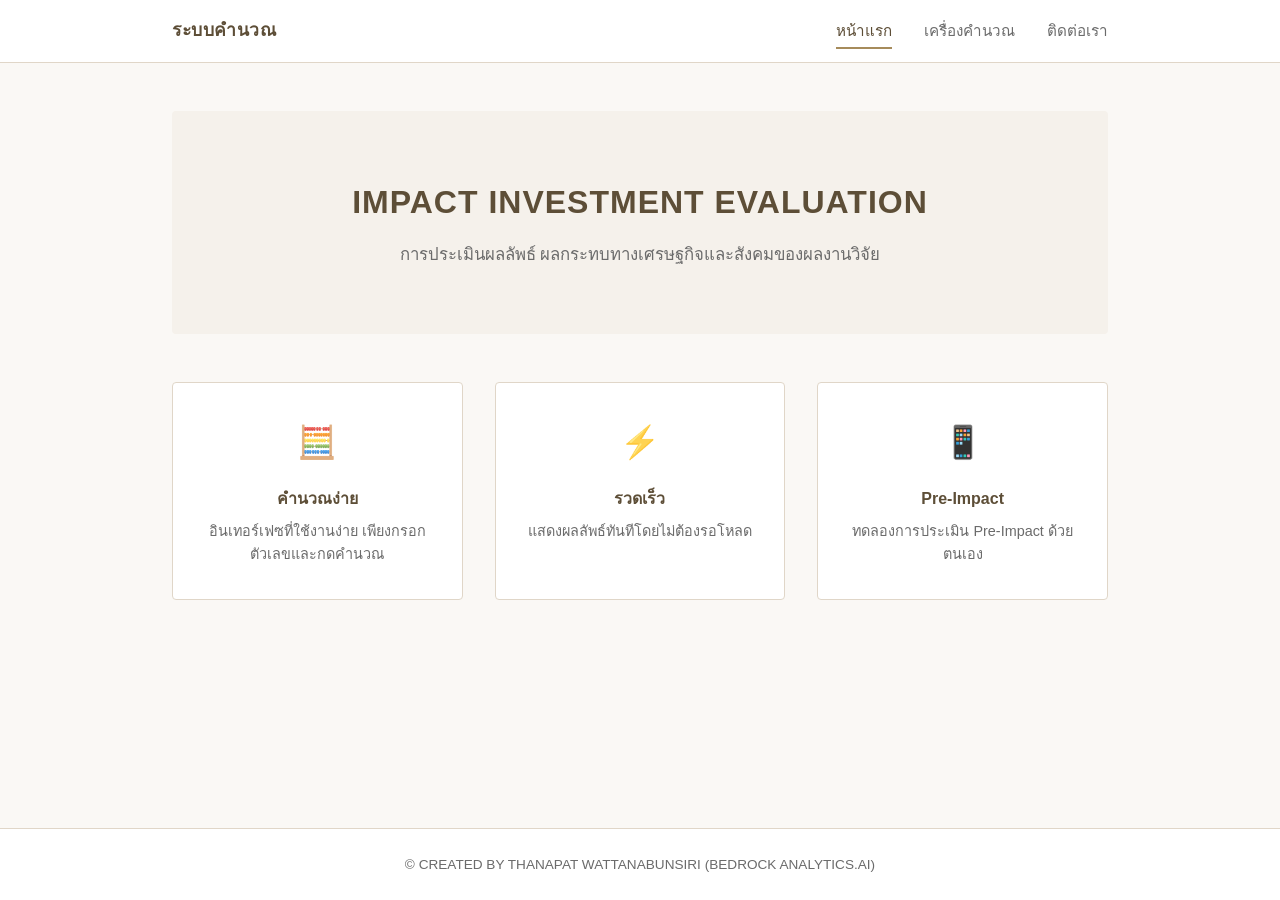
==== index.html @ cad83547 "fix: update app" ====
<!DOCTYPE html>
<html lang="th">
<head>
    <meta charset="UTF-8">
    <meta name="viewport" content="width=device-width, initial-scale=1.0">
    <title>ระบบเครื่องมือคำนวณ | หน้าแรก</title>
    <link rel="stylesheet" href="css/style.css">
</head>
<body>
    <header>
        <div class="header-container">
            <div class="logo">
                <a href="index.html">ระบบคำนวณ</a>
            </div>
            <button class="menu-toggle" aria-label="เปิดเมนู">☰</button>
            <nav>
                <ul>
                    <li><a href="index.html" class="active">หน้าแรก</a></li>
                    <li><a href="calculator.html">เครื่องคำนวณ</a></li>
                    <li><a href="manual.html">ติดต่อเรา</a></li>
                </ul>
            </nav>
        </div>
    </header>

    <main>
        <section class="hero">
            <h1>IMPACT INVESTMENT EVALUATION</h1>
            <p>การประเมินผลลัพธ์ ผลกระทบทางเศรษฐกิจและสังคมของผลงานวิจัย</p>
        </section>

        <section class="features">
            <div class="feature-card">
                <div class="icon">🧮</div>
                <h3>คำนวณง่าย</h3>
                <p>อินเทอร์เฟซที่ใช้งานง่าย เพียงกรอกตัวเลขและกดคำนวณ</p>
            </div>
            <div class="feature-card">
                <div class="icon">⚡</div>
                <h3>รวดเร็ว</h3>
                <p>แสดงผลลัพธ์ทันทีโดยไม่ต้องรอโหลด</p>
            </div>
            <a href="calculator.html" class="feature-card" style="text-decoration: none; color: inherit;">
                <div class="icon">📱</div>
                <h3>Pre-Impact</h3>
                <p>ทดลองการประเมิน Pre-Impact ด้วยตนเอง</p>
            </a>
        </section>
    </main>

    <footer>
        <p>© CREATED BY THANAPAT WATTANABUNSIRI (BEDROCK ANALYTICS.AI)</p>
    </footer>

    <script src="js/main.js"></script>
</body>
</html>
---- css/style.css ----
/* ===== CSS Reset & Base ===== */
* {
    margin: 0;
    padding: 0;
    box-sizing: border-box;
}

:root {
    /* Earth Tone Colors */
    --primary-color: #5D4E37;
    --secondary-color: #8B7355;
    --accent-color: #A68B5B;
    --text-color: #3D3D3D;
    --text-light: #6B6B6B;
    --bg-color: #FAF8F5;
    --white: #FFFFFF;
    --cream: #F5F1EB;
    --border-color: #E0D6C8;
    --shadow: 0 1px 3px rgba(93, 78, 55, 0.08);
}

body {
    font-family: 'Segoe UI', -apple-system, BlinkMacSystemFont, sans-serif;
    line-height: 1.7;
    color: var(--text-color);
    background-color: var(--bg-color);
    min-height: 100vh;
    display: flex;
    flex-direction: column;
}

/* ===== Header & Navigation ===== */
header {
    background-color: var(--white);
    border-bottom: 1px solid var(--border-color);
    padding: 1rem 0;
}

.header-container {
    max-width: 1000px;
    margin: 0 auto;
    padding: 0 2rem;
    display: flex;
    justify-content: space-between;
    align-items: center;
}

.logo {
    font-size: 1.1rem;
    font-weight: 600;
    letter-spacing: 0.5px;
}

.logo a {
    color: var(--primary-color);
    text-decoration: none;
}

nav ul {
    list-style: none;
    display: flex;
    gap: 2rem;
}

nav a {
    color: var(--text-light);
    text-decoration: none;
    font-size: 0.95rem;
    padding: 0.5rem 0;
    border-bottom: 2px solid transparent;
    transition: all 0.2s ease;
}

nav a:hover,
nav a.active {
    color: var(--primary-color);
    border-bottom-color: var(--accent-color);
}

/* Mobile menu button */
.menu-toggle {
    display: none;
    background: none;
    border: none;
    color: var(--primary-color);
    font-size: 1.5rem;
    cursor: pointer;
}

/* ===== Main Content ===== */
main {
    flex: 1;
    max-width: 1000px;
    margin: 0 auto;
    padding: 3rem 2rem;
    width: 100%;
}

/* ===== Hero Section (Index) ===== */
.hero {
    text-align: center;
    padding: 4rem 2rem;
    background-color: var(--cream);
    border-radius: 4px;
    margin-bottom: 3rem;
}

.hero h1 {
    font-size: 2rem;
    font-weight: 600;
    color: var(--primary-color);
    margin-bottom: 0.75rem;
    letter-spacing: 1px;
}

.hero p {
    font-size: 1.05rem;
    color: var(--text-light);
    max-width: 500px;
    margin: 0 auto;
}

/* ===== Feature Cards ===== */
.features {
    display: grid;
    grid-template-columns: repeat(3, 1fr);
    gap: 2rem;
    margin-top: 2rem;
}

.feature-card {
    background: var(--white);
    padding: 2rem;
    border-radius: 4px;
    text-align: center;
    border: 1px solid var(--border-color);
    transition: border-color 0.2s ease;
}

.feature-card:hover {
    border-color: var(--secondary-color);
}

.feature-card .icon {
    font-size: 2rem;
    margin-bottom: 1rem;
    opacity: 0.8;
}

.feature-card h3 {
    color: var(--primary-color);
    margin-bottom: 0.5rem;
    font-size: 1rem;
    font-weight: 600;
}

.feature-card p {
    color: var(--text-light);
    font-size: 0.9rem;
    line-height: 1.6;
}

/* ===== Calculator Section ===== */
.calculator-container {
    max-width: 480px;
    margin: 0 auto;
    background: var(--white);
    padding: 2.5rem;
    border-radius: 4px;
    border: 1px solid var(--border-color);
}

.calculator-container h1 {
    text-align: center;
    color: var(--primary-color);
    margin-bottom: 2rem;
    font-size: 1.5rem;
    font-weight: 600;
}

.form-group {
    margin-bottom: 1.5rem;
}

.form-group label {
    display: block;
    margin-bottom: 0.5rem;
    font-weight: 500;
    color: var(--text-color);
    font-size: 0.9rem;
}

.form-group input {
    width: 100%;
    padding: 0.875rem 1rem;
    border: 1px solid var(--border-color);
    border-radius: 4px;
    font-size: 1rem;
    background-color: var(--bg-color);
    transition: border-color 0.2s ease, background-color 0.2s ease;
}

.form-group input:focus {
    outline: none;
    border-color: var(--secondary-color);
    background-color: var(--white);
}

.btn {
    display: inline-block;
    padding: 0.875rem 1.5rem;
    border: none;
    border-radius: 4px;
    font-size: 0.95rem;
    cursor: pointer;
    transition: all 0.2s ease;
    text-decoration: none;
    font-weight: 500;
}

.btn-primary {
    background-color: var(--primary-color);
    color: var(--white);
    width: 100%;
}

.btn-primary:hover {
    background-color: var(--secondary-color);
}

.btn-secondary {
    background-color: var(--cream);
    color: var(--primary-color);
    border: 1px solid var(--border-color);
}

.btn-secondary:hover {
    background-color: var(--border-color);
}

/* Result display */
.result-box {
    margin-top: 2rem;
    padding: 1.5rem;
    background-color: var(--cream);
    border-radius: 4px;
    border-left: 3px solid var(--accent-color);
    display: none;
}

.result-box.show {
    display: block;
}

.result-box h3 {
    color: var(--primary-color);
    margin-bottom: 0.5rem;
    font-size: 0.9rem;
    font-weight: 500;
}

.result-box .result-value {
    font-size: 1.75rem;
    font-weight: 600;
    color: var(--primary-color);
}

/* ===== Manual Section ===== */
.manual-container {
    background: var(--white);
    padding: 2.5rem;
    border-radius: 4px;
    border: 1px solid var(--border-color);
}

.manual-container h1 {
    color: var(--primary-color);
    margin-bottom: 2rem;
    padding-bottom: 1rem;
    border-bottom: 1px solid var(--border-color);
    font-size: 1.5rem;
    font-weight: 600;
}

.manual-section {
    margin-bottom: 2rem;
}

.manual-section h2 {
    color: var(--primary-color);
    margin-bottom: 1rem;
    font-size: 1.1rem;
    font-weight: 600;
}

.manual-section ol,
.manual-section ul {
    margin-left: 1.5rem;
    color: var(--text-light);
}

.manual-section li {
    margin-bottom: 0.5rem;
    font-size: 0.95rem;
}

.note-box {
    background-color: var(--cream);
    border: 1px solid var(--border-color);
    border-radius: 4px;
    padding: 1rem 1.25rem;
    margin-top: 1rem;
}

.note-box strong {
    color: var(--secondary-color);
}

/* ===== Footer ===== */
footer {
    background-color: var(--white);
    border-top: 1px solid var(--border-color);
    text-align: center;
    padding: 1.5rem;
    margin-top: auto;
}

footer p {
    color: var(--text-light);
    font-size: 0.85rem;
}

/* ===== Responsive Design ===== */
@media (max-width: 768px) {
    .header-container {
        flex-wrap: wrap;
    }

    .menu-toggle {
        display: block;
    }

    nav {
        width: 100%;
        display: none;
    }

    nav.active {
        display: block;
    }

    nav ul {
        flex-direction: column;
        gap: 0;
        margin-top: 1rem;
    }

    nav li {
        border-top: 1px solid var(--border-color);
    }

    nav a {
        display: block;
        padding: 0.75rem 0;
        border-radius: 0;
        border-bottom: none;
    }

    .hero {
        padding: 3rem 1.5rem;
    }

    .hero h1 {
        font-size: 1.5rem;
    }

    .hero p {
        font-size: 0.95rem;
    }

    .features {
        grid-template-columns: 1fr;
        gap: 1rem;
    }

    .calculator-container,
    .manual-container {
        padding: 1.5rem;
    }

    main {
        padding: 2rem 1rem;
    }
}
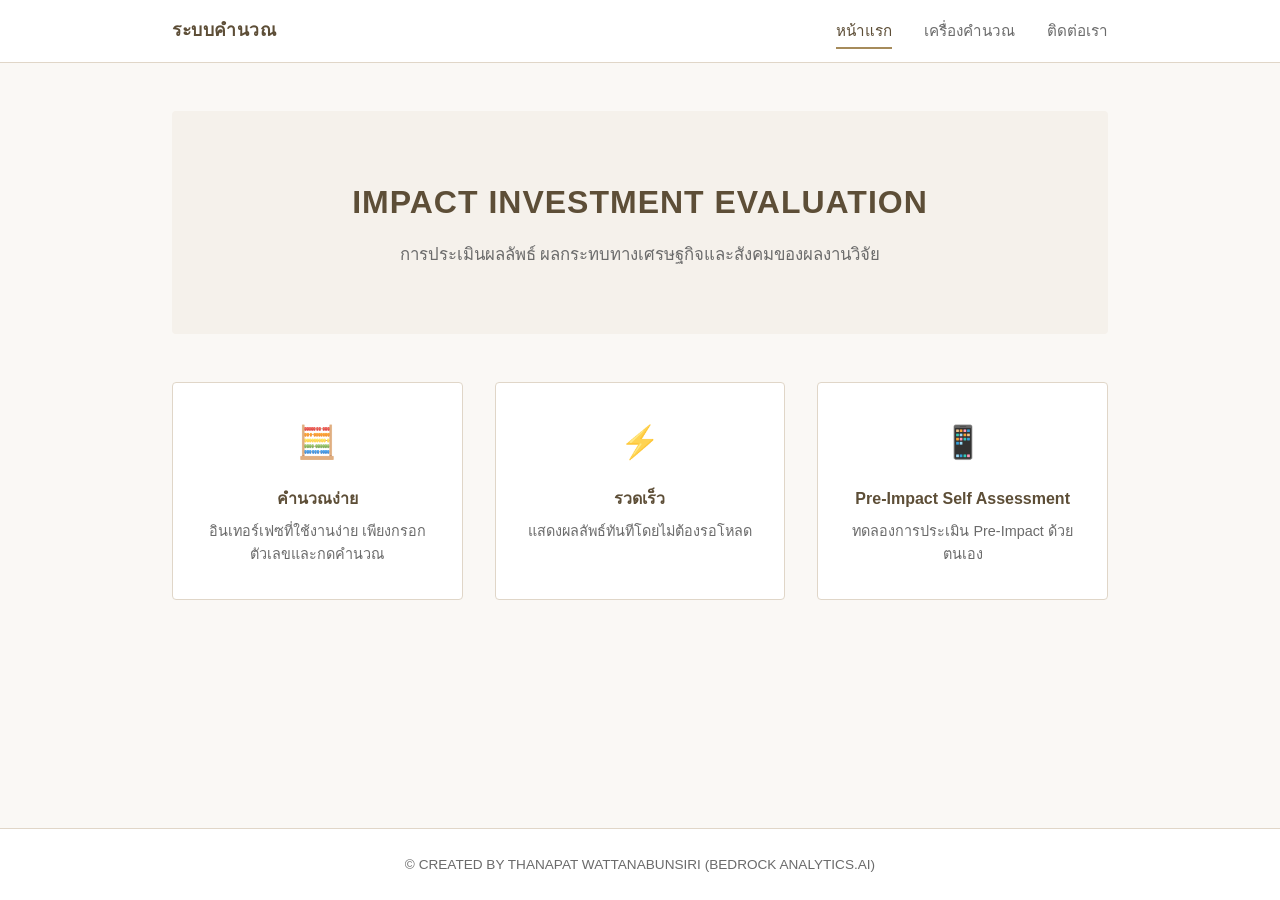
==== commit f49712f1: "fix: update" ====
--- a/index.html
+++ b/index.html
@@ -42,7 +42,7 @@
             </div>
             <a href="calculator.html" class="feature-card" style="text-decoration: none; color: inherit;">
                 <div class="icon">📱</div>
-                <h3>Pre-Impact</h3>
+                <h3>Pre-Impact Self Assessment</h3>
                 <p>ทดลองการประเมิน Pre-Impact ด้วยตนเอง</p>
             </a>
         </section>
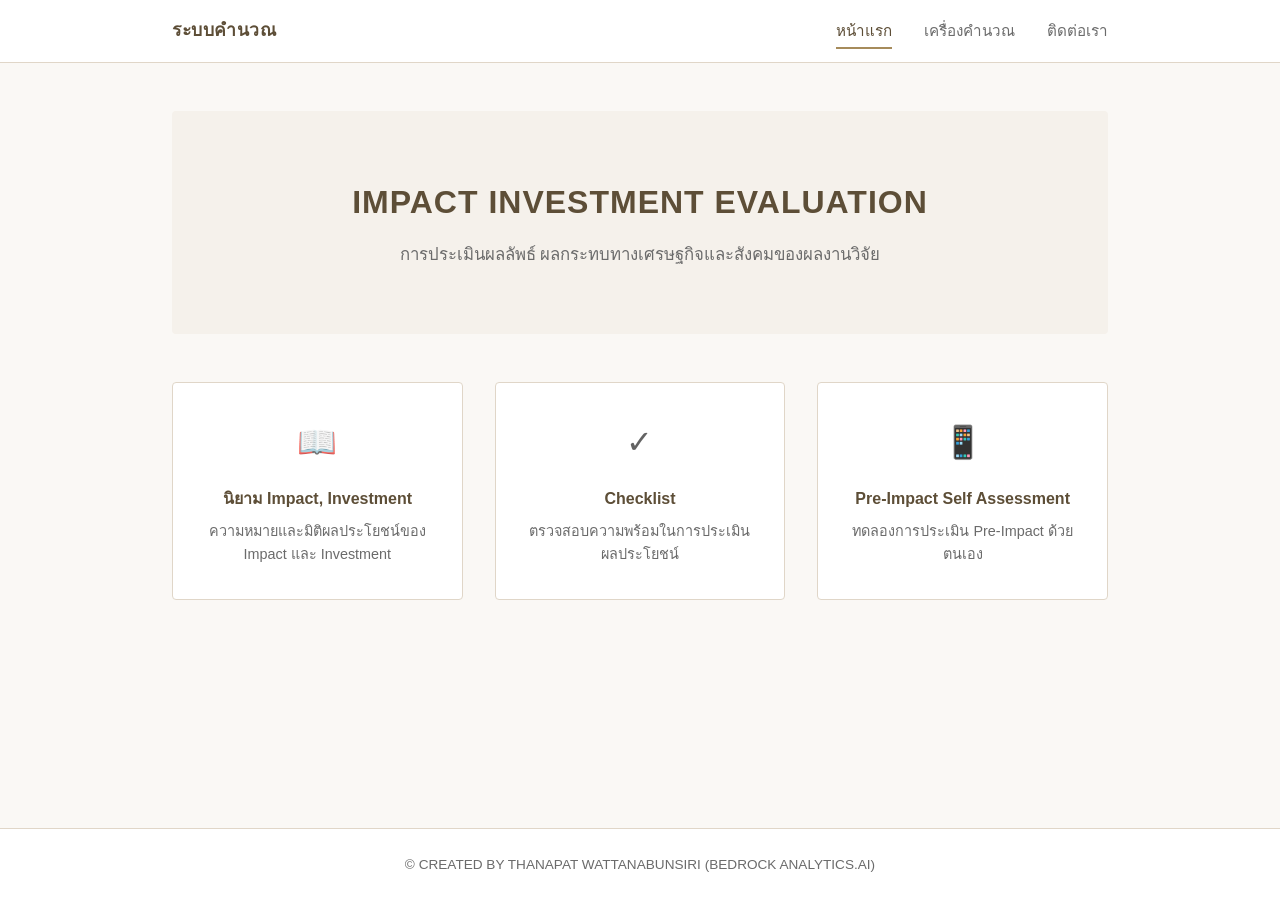
==== commit a77e1aa9: "fix: update app" ====
--- a/index.html
+++ b/index.html
@@ -30,16 +30,16 @@
         </section>
 
         <section class="features">
-            <div class="feature-card">
-                <div class="icon">🧮</div>
-                <h3>คำนวณง่าย</h3>
-                <p>อินเทอร์เฟซที่ใช้งานง่าย เพียงกรอกตัวเลขและกดคำนวณ</p>
-            </div>
-            <div class="feature-card">
-                <div class="icon">⚡</div>
-                <h3>รวดเร็ว</h3>
-                <p>แสดงผลลัพธ์ทันทีโดยไม่ต้องรอโหลด</p>
-            </div>
+            <a href="definitions.html" class="feature-card" style="text-decoration: none; color: inherit;">
+                <div class="icon">📖</div>
+                <h3>นิยาม Impact, Investment</h3>
+                <p>ความหมายและมิติผลประโยชน์ของ Impact และ Investment</p>
+            </a>
+            <a href="checklist.html" class="feature-card" style="text-decoration: none; color: inherit;">
+                <div class="icon">✓</div>
+                <h3>Checklist</h3>
+                <p>ตรวจสอบความพร้อมในการประเมินผลประโยชน์</p>
+            </a>
             <a href="calculator.html" class="feature-card" style="text-decoration: none; color: inherit;">
                 <div class="icon">📱</div>
                 <h3>Pre-Impact Self Assessment</h3>
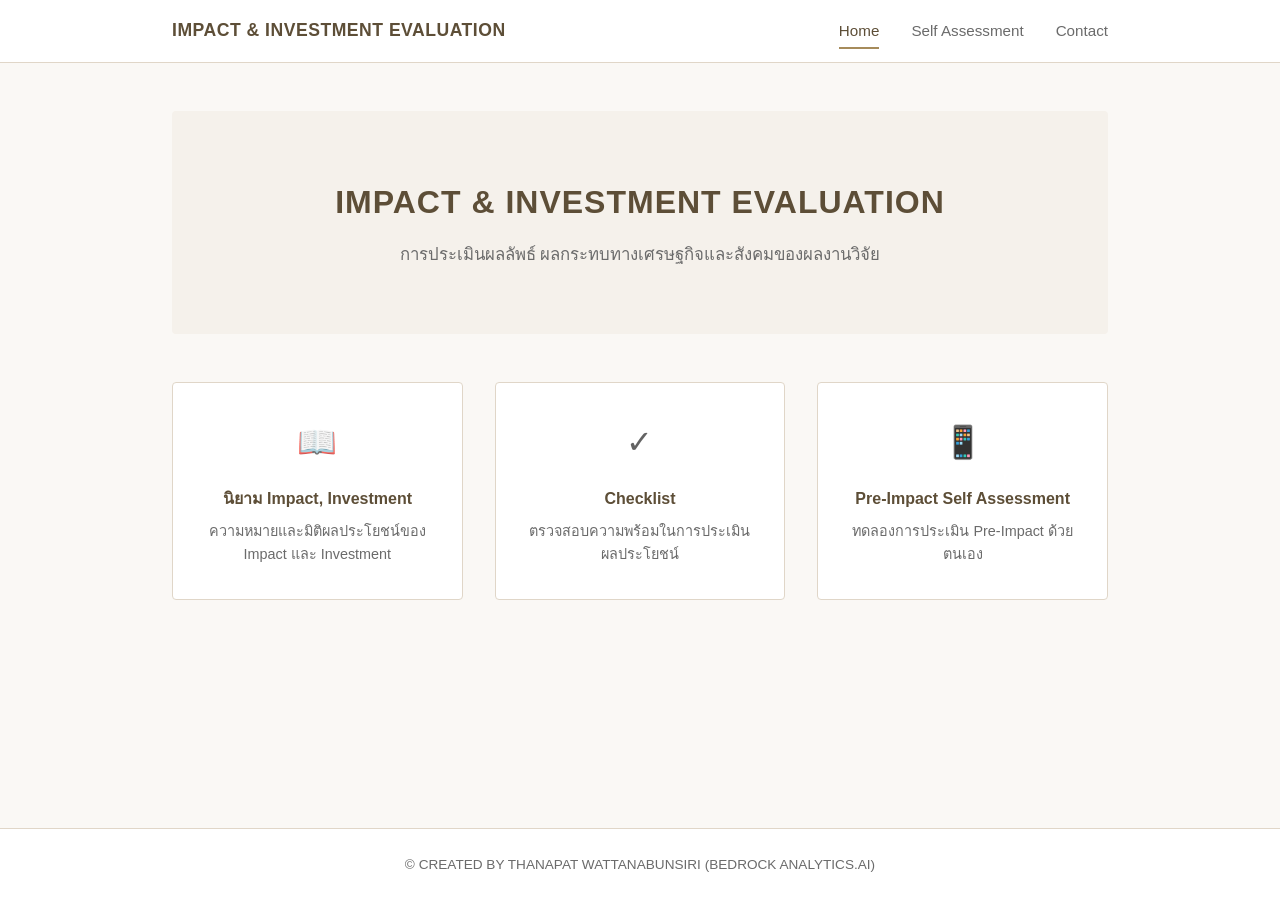
==== commit d837d1a9: "fix: update app" ====
--- a/index.html
+++ b/index.html
@@ -10,14 +10,14 @@
     <header>
         <div class="header-container">
             <div class="logo">
-                <a href="index.html">ระบบคำนวณ</a>
+                <a href="index.html">IMPACT & INVESTMENT EVALUATION</a>
             </div>
             <button class="menu-toggle" aria-label="เปิดเมนู">☰</button>
             <nav>
                 <ul>
-                    <li><a href="index.html" class="active">หน้าแรก</a></li>
-                    <li><a href="calculator.html">เครื่องคำนวณ</a></li>
-                    <li><a href="manual.html">ติดต่อเรา</a></li>
+                    <li><a href="index.html" class="active">Home</a></li>
+                    <li><a href="calculator.html">Self Assessment</a></li>
+                    <li><a href="manual.html">Contact</a></li>
                 </ul>
             </nav>
         </div>
@@ -25,7 +25,7 @@
 
     <main>
         <section class="hero">
-            <h1>IMPACT INVESTMENT EVALUATION</h1>
+            <h1>IMPACT & INVESTMENT EVALUATION</h1>
             <p>การประเมินผลลัพธ์ ผลกระทบทางเศรษฐกิจและสังคมของผลงานวิจัย</p>
         </section>
 
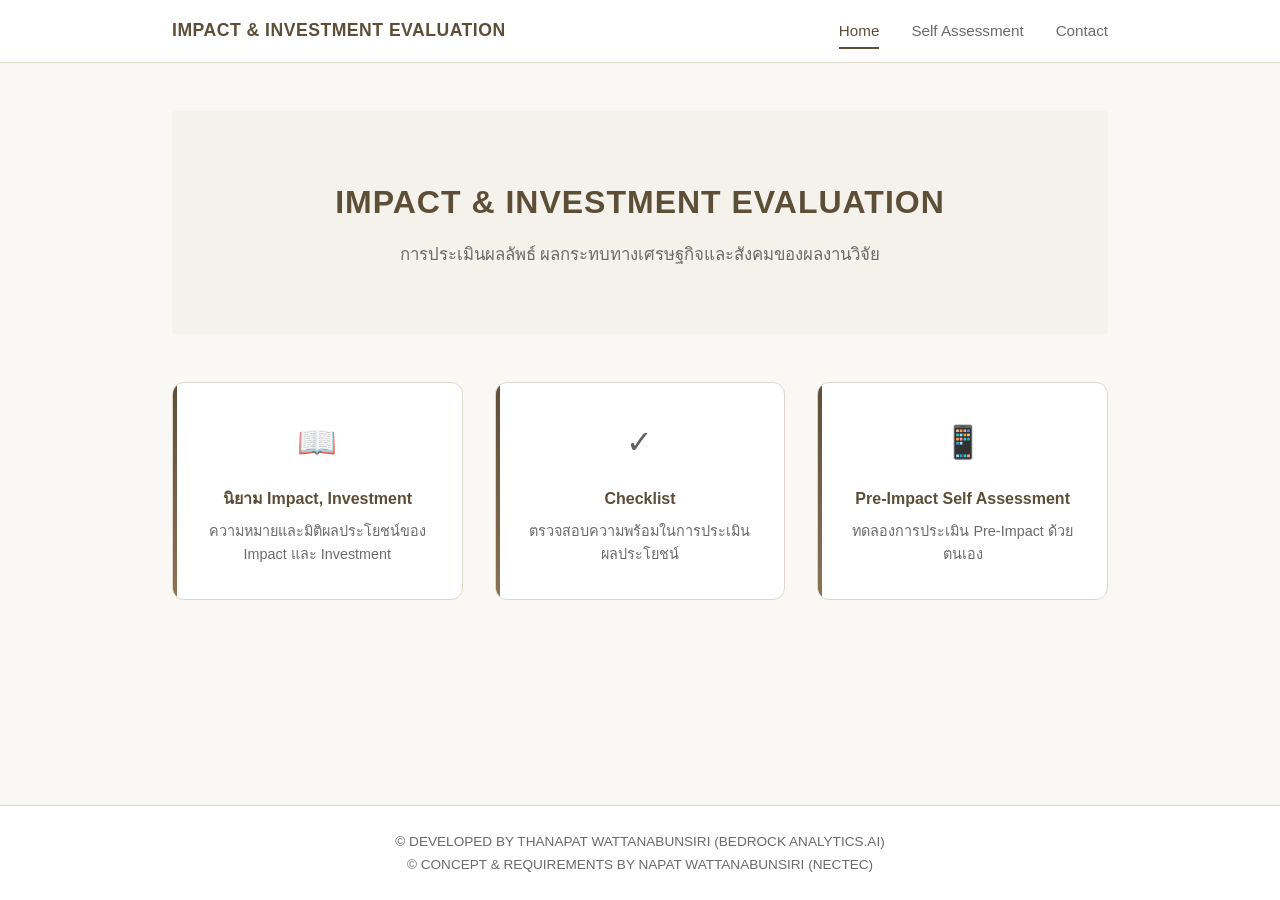
==== commit 23d717d9: "fix: update footer" ====
--- a/index.html
+++ b/index.html
@@ -3,7 +3,7 @@
 <head>
     <meta charset="UTF-8">
     <meta name="viewport" content="width=device-width, initial-scale=1.0">
-    <title>ระบบเครื่องมือคำนวณ | หน้าแรก</title>
+    <title>IMPACT & INVESTMENT EVALUATION</title>
     <link rel="stylesheet" href="css/style.css">
 </head>
 <body>
@@ -49,7 +49,8 @@
     </main>
 
     <footer>
-        <p>© CREATED BY THANAPAT WATTANABUNSIRI (BEDROCK ANALYTICS.AI)</p>
+        <p>© DEVELOPED BY THANAPAT WATTANABUNSIRI (BEDROCK ANALYTICS.AI)</p>
+        <p>© CONCEPT & REQUIREMENTS BY NAPAT WATTANABUNSIRI (NECTEC)</p>
     </footer>
 
     <script src="js/main.js"></script>
--- a/css/style.css
+++ b/css/style.css
@@ -74,7 +74,7 @@
 nav a:hover,
 nav a.active {
     color: var(--primary-color);
-    border-bottom-color: var(--accent-color);
+    border-bottom-color: var(--primary-color);
 }
 
 /* Mobile menu button */
@@ -131,14 +131,28 @@
 .feature-card {
     background: var(--white);
     padding: 2rem;
-    border-radius: 4px;
+    border-radius: 12px;
     text-align: center;
     border: 1px solid var(--border-color);
-    transition: border-color 0.2s ease;
+    transition: all 0.3s ease;
+    position: relative;
+    overflow: hidden;
+}
+
+.feature-card::before {
+    content: '';
+    position: absolute;
+    top: 0;
+    left: 0;
+    width: 4px;
+    height: 100%;
+    background: linear-gradient(180deg, var(--primary-color), var(--secondary-color));
 }
 
 .feature-card:hover {
     border-color: var(--secondary-color);
+    box-shadow: 0 8px 30px rgba(93, 78, 55, 0.12);
+    transform: translateY(-2px);
 }
 
 .feature-card .icon {
@@ -166,8 +180,20 @@
     margin: 0 auto;
     background: var(--white);
     padding: 2.5rem;
-    border-radius: 4px;
-    border: 1px solid var(--border-color);
+    border-radius: 12px;
+    border: 1px solid var(--border-color);
+    position: relative;
+    overflow: hidden;
+}
+
+.calculator-container::before {
+    content: '';
+    position: absolute;
+    top: 0;
+    left: 0;
+    width: 4px;
+    height: 100%;
+    background: linear-gradient(180deg, var(--primary-color), var(--secondary-color));
 }
 
 .calculator-container h1 {
@@ -244,7 +270,7 @@
     padding: 1.5rem;
     background-color: var(--cream);
     border-radius: 4px;
-    border-left: 3px solid var(--accent-color);
+    border-left: 3px solid var(--primary-color);
     display: none;
 }
 
@@ -269,8 +295,20 @@
 .manual-container {
     background: var(--white);
     padding: 2.5rem;
-    border-radius: 4px;
-    border: 1px solid var(--border-color);
+    border-radius: 12px;
+    border: 1px solid var(--border-color);
+    position: relative;
+    overflow: hidden;
+}
+
+.manual-container::before {
+    content: '';
+    position: absolute;
+    top: 0;
+    left: 0;
+    width: 4px;
+    height: 100%;
+    background: linear-gradient(180deg, var(--primary-color), var(--secondary-color));
 }
 
 .manual-container h1 {
@@ -310,10 +348,11 @@
     border-radius: 4px;
     padding: 1rem 1.25rem;
     margin-top: 1rem;
+    border-left: 3px solid var(--primary-color);
 }
 
 .note-box strong {
-    color: var(--secondary-color);
+    color: var(--primary-color);
 }
 
 /* ===== Footer ===== */
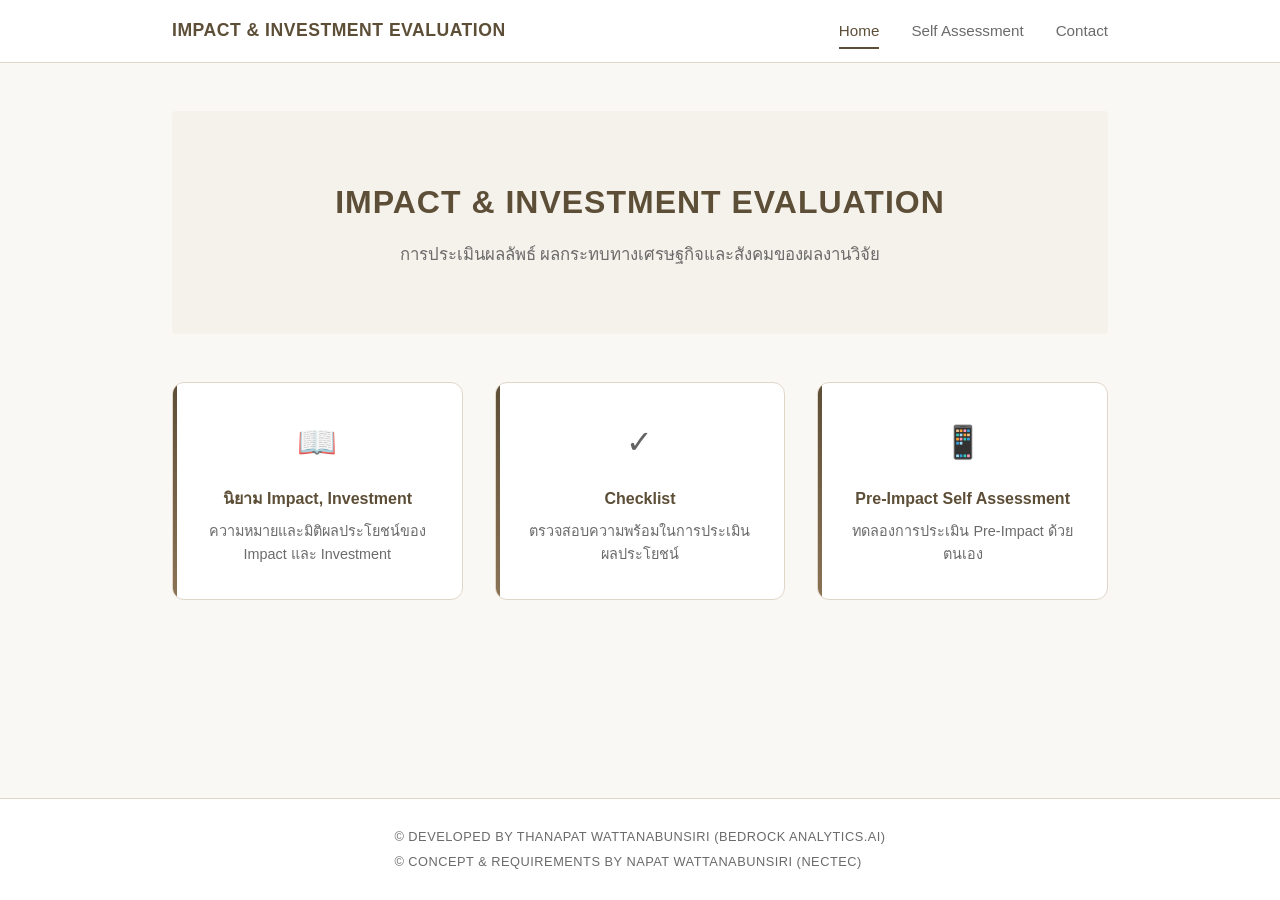
==== commit 8f3f62d2: "fix" ====
--- a/index.html
+++ b/index.html
@@ -49,8 +49,10 @@
     </main>
 
     <footer>
-        <p>© DEVELOPED BY THANAPAT WATTANABUNSIRI (BEDROCK ANALYTICS.AI)</p>
-        <p>© CONCEPT & REQUIREMENTS BY NAPAT WATTANABUNSIRI (NECTEC)</p>
+        <div class="footer-content">
+            <p>© DEVELOPED BY THANAPAT WATTANABUNSIRI (BEDROCK ANALYTICS.AI)</p>
+            <p>© CONCEPT & REQUIREMENTS BY NAPAT WATTANABUNSIRI (NECTEC)</p>
+        </div>
     </footer>
 
     <script src="js/main.js"></script>
--- a/css/style.css
+++ b/css/style.css
@@ -359,14 +359,22 @@
 footer {
     background-color: var(--white);
     border-top: 1px solid var(--border-color);
-    text-align: center;
-    padding: 1.5rem;
+    display: flex;
+    justify-content: center;
+    padding: 1.5rem 2rem;
     margin-top: auto;
+}
+
+.footer-content {
+    display: inline-block;
+    text-align: left;
 }
 
 footer p {
     color: var(--text-light);
-    font-size: 0.85rem;
+    font-size: 0.8rem;
+    margin: 0.2rem 0;
+    letter-spacing: 0.5px;
 }
 
 /* ===== Responsive Design ===== */
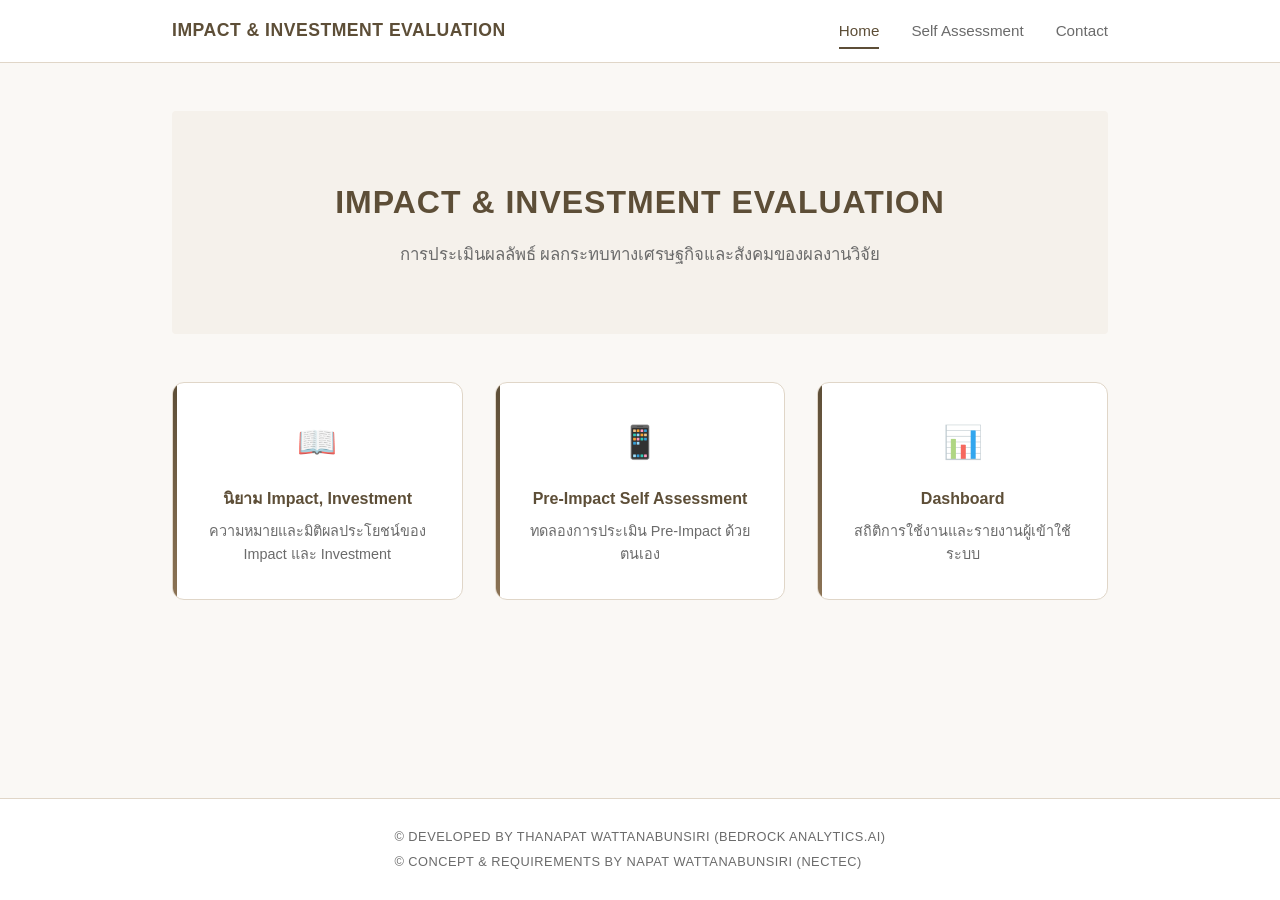
==== commit 517f4e14: "fix: update app" ====
--- a/index.html
+++ b/index.html
@@ -35,15 +35,15 @@
                 <h3>นิยาม Impact, Investment</h3>
                 <p>ความหมายและมิติผลประโยชน์ของ Impact และ Investment</p>
             </a>
-            <a href="checklist.html" class="feature-card" style="text-decoration: none; color: inherit;">
-                <div class="icon">✓</div>
-                <h3>Checklist</h3>
-                <p>ตรวจสอบความพร้อมในการประเมินผลประโยชน์</p>
-            </a>
             <a href="calculator.html" class="feature-card" style="text-decoration: none; color: inherit;">
                 <div class="icon">📱</div>
                 <h3>Pre-Impact Self Assessment</h3>
                 <p>ทดลองการประเมิน Pre-Impact ด้วยตนเอง</p>
+            </a>
+            <a href="dashboard.html" class="feature-card" style="text-decoration: none; color: inherit;">
+                <div class="icon">📊</div>
+                <h3>Dashboard</h3>
+                <p>สถิติการใช้งานและรายงานผู้เข้าใช้ระบบ</p>
             </a>
         </section>
     </main>
--- a/css/style.css
+++ b/css/style.css
@@ -377,6 +377,74 @@
     letter-spacing: 0.5px;
 }
 
+/* ===== Simple Stats (Home Page) ===== */
+.simple-stats {
+    margin-top: 2rem;
+}
+
+.total-users-card {
+    background: linear-gradient(135deg, var(--primary-color), var(--secondary-color));
+    border-radius: 12px;
+    padding: 2rem;
+    display: flex;
+    align-items: center;
+    gap: 1.5rem;
+    color: var(--white);
+    box-shadow: 0 4px 20px rgba(93, 78, 55, 0.2);
+}
+
+.total-icon {
+    font-size: 3rem;
+    opacity: 0.9;
+}
+
+.total-info {
+    flex: 1;
+}
+
+.total-number {
+    display: block;
+    font-size: 2.5rem;
+    font-weight: 700;
+    line-height: 1.2;
+}
+
+.total-label {
+    font-size: 1rem;
+    opacity: 0.9;
+}
+
+.view-more {
+    background: rgba(255, 255, 255, 0.2);
+    color: var(--white);
+    text-decoration: none;
+    padding: 0.75rem 1.25rem;
+    border-radius: 8px;
+    font-size: 0.9rem;
+    transition: all 0.2s ease;
+}
+
+.view-more:hover {
+    background: rgba(255, 255, 255, 0.3);
+}
+
+@media (max-width: 768px) {
+    .total-users-card {
+        flex-direction: column;
+        text-align: center;
+        gap: 1rem;
+    }
+
+    .total-number {
+        font-size: 2rem;
+    }
+
+    .view-more {
+        width: 100%;
+        text-align: center;
+    }
+}
+
 /* ===== Responsive Design ===== */
 @media (max-width: 768px) {
     .header-container {
